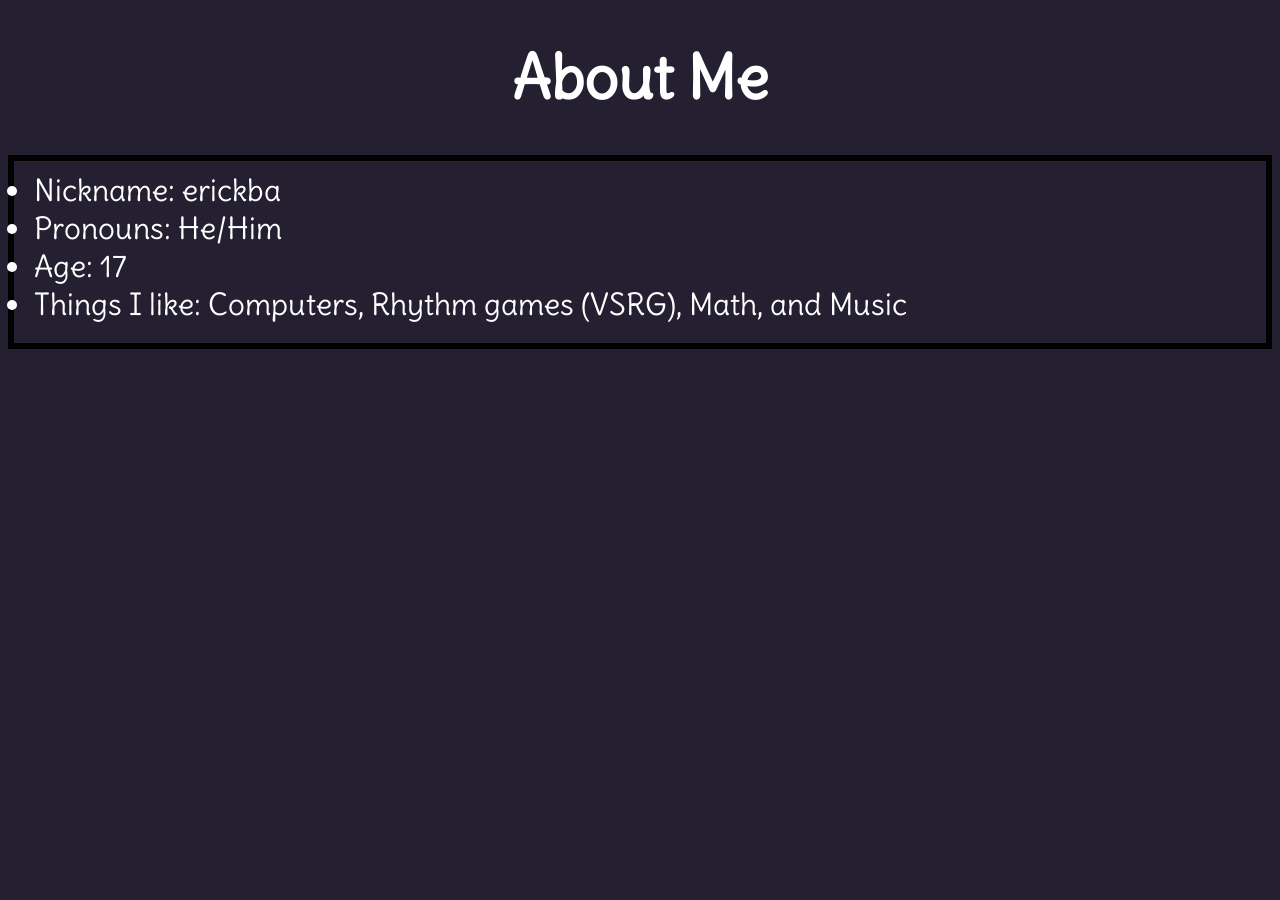
==== aboutme.html @ cea739c4 "Add about-me page, and upload a pfp to it" ====
<!doctype html>
<html lang="en-US">
  <head>

    <meta charset="utf-8" />
    <meta name="viewport" content="width=device-width" />

    <title>about me</title>

    <link href="styles/style.css" rel="stylesheet" />
    <link rel="preconnect" href="https://fonts.googleapis.com" />
    <link rel="preconnect" href="https://fonts.gstatic.com" crossorigin />
    <link
  href="https://fonts.googleapis.com/css2?family=Delius&display=swap" rel="stylesheet" />

    <body>
            <h1 class="abouttitle"> About Me </h1>

        <ul class="aboutme">
            <li>Nickname: erickba</li>
            <li>Pronouns: He/Him</li>
            <li>Age: 17</li>
            <li>Things I like: Computers, Rhythm games (VSRG), Math, and Music</li>
        </ul>

    </body>

  </head>
</html>
---- styles/style.css ----
html {
    font-size: 30px;
    font-family: "Delius", cursive;
    background-color: #241f31;
}

body {

}

.informacao {
    list-style-type: none;
    padding: 0px;
}

.Principal, .esquerda1, .direita1{
    display: inline-grid;
    grid-auto-columns: minmax(175px, auto);
}

/* Aboutme page */

ul.aboutme {
    padding: 10px 20px 20px 20px;
    border: 6px solid black;
    width: auto;
    color: white;
}

/* Principal Page */

h1.Title1 {
    font-size: 80px;
    text-align: center;
    color: white;
    text-shadow: 3px 3px 1px black;
}

h1.abouttitle {
    color: white;
    text-align: center;
}

p.Principal{
    text-align: center;
    font-size: 35px;
}

div.Principal {
    font-size: 25px;
    color: white;
    width: 75%;
    margin: 0 auto;
    padding: 10px 20px 20px 20px;
    border: 5px solid black;
    background-color: #3d3846;
    text-align: left;
}

a{
    color: pink;
}

ul.esquerda1 {
    font-size: 20px;
    line-height: 50px;
    color: pink;
    float: left;
    margin: 10px;
}

ul.direita1 {
    color: red;
    float: right;
    margin: 10px;
    font-size: 20px;
    line-height: 50px;
}

img.esqueleto {
    display: block;
    margin: -100px 1600px
}
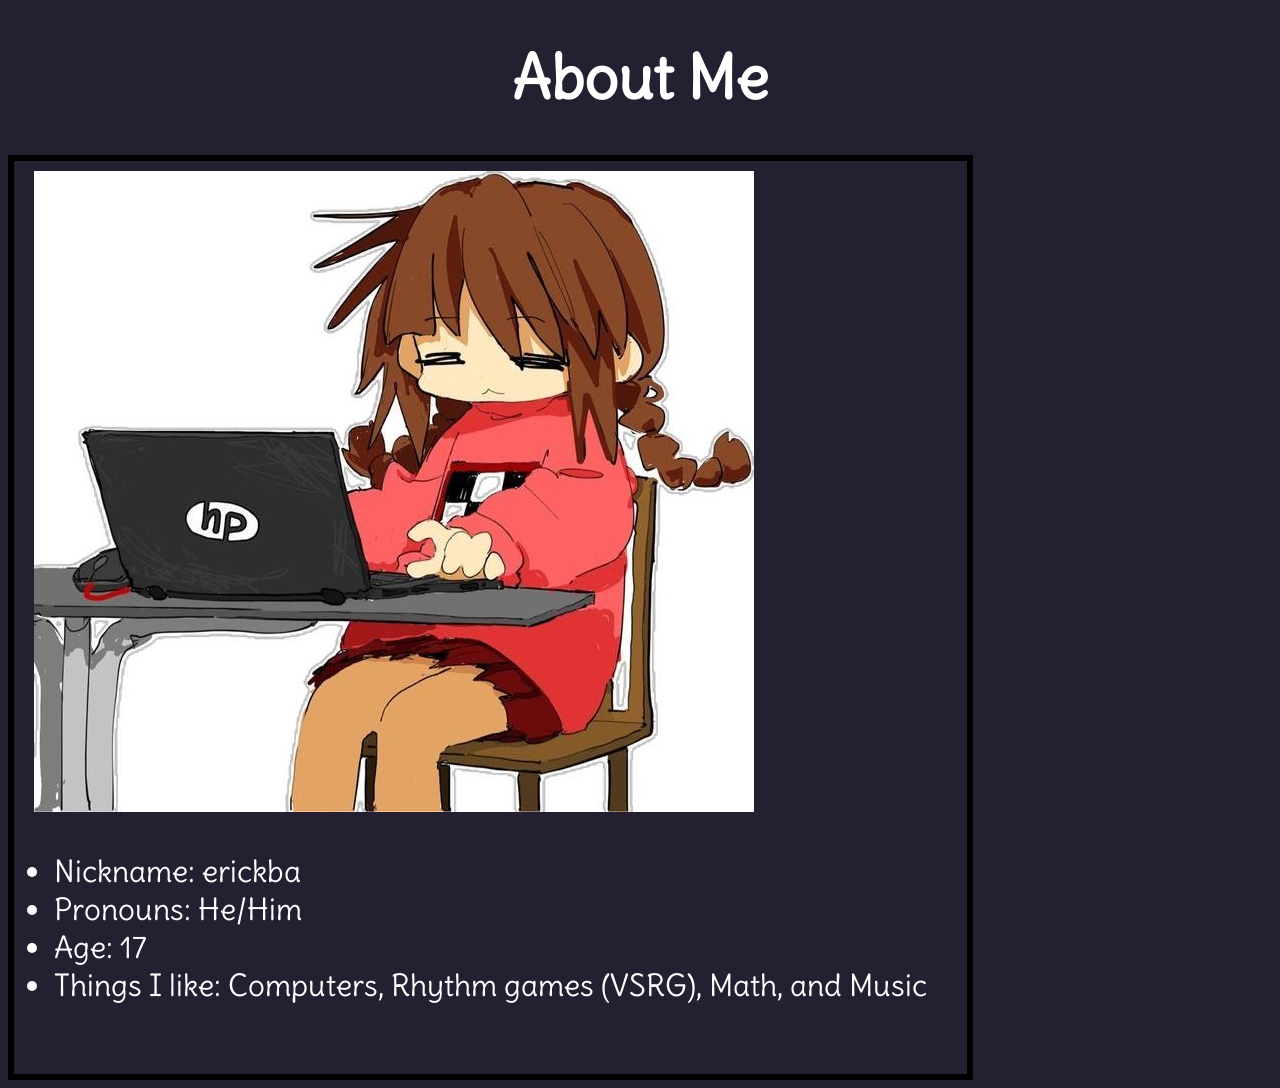
==== commit 5639cf71: "Minor changes to the aboutme page" ====
--- a/aboutme.html
+++ b/aboutme.html
@@ -16,12 +16,17 @@
     <body>
             <h1 class="abouttitle"> About Me </h1>
 
+        <div class="aboutme">
+            <img
+                alt="Madotsuki from uminiki pfp"
+                src="Images/pfp.jpg" />
         <ul class="aboutme">
             <li>Nickname: erickba</li>
             <li>Pronouns: He/Him</li>
             <li>Age: 17</li>
             <li>Things I like: Computers, Rhythm games (VSRG), Math, and Music</li>
         </ul>
+        </div>
 
     </body>
 
--- a/styles/style.css
+++ b/styles/style.css
@@ -21,6 +21,19 @@
 /* Aboutme page */
 
 ul.aboutme {
+    float: right;
+    padding: 10px 20px 20px 20px;
+    border: none;
+    width: auto;
+    color: white;
+}
+
+img.aboutme{
+    float: left;
+}
+
+.aboutme {
+    display: inline-grid;
     padding: 10px 20px 20px 20px;
     border: 6px solid black;
     width: auto;
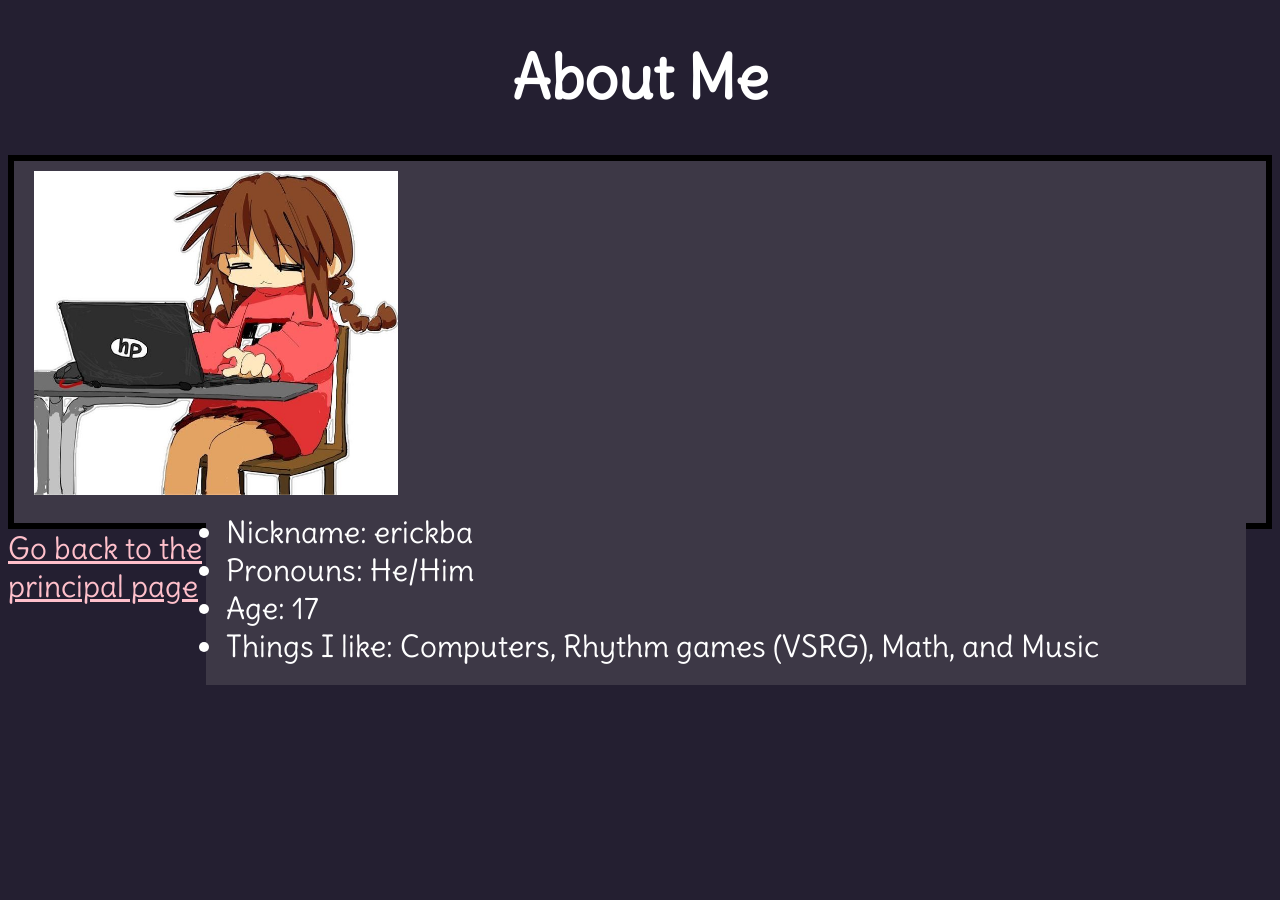
==== commit a5ba4873: "Some fixes to the about-me page" ====
--- a/aboutme.html
+++ b/aboutme.html
@@ -18,6 +18,7 @@
 
         <div class="aboutme">
             <img
+                class="madotsuki"
                 alt="Madotsuki from uminiki pfp"
                 src="Images/pfp.jpg" />
         <ul class="aboutme">
@@ -28,6 +29,8 @@
         </ul>
         </div>
 
+        <a href="index.html">Go back to the principal page</a>
+
     </body>
 
   </head>
--- a/styles/style.css
+++ b/styles/style.css
@@ -24,20 +24,33 @@
     float: right;
     padding: 10px 20px 20px 20px;
     border: none;
-    width: auto;
+    width: 1000px;
     color: white;
+    margin: 0px;
 }
 
 img.aboutme{
-    float: left;
+    float: inline-start;
+/*     display: inline-grid; */
 }
 
 .aboutme {
-    display: inline-grid;
+/*  display: inline-grid; */
     padding: 10px 20px 20px 20px;
     border: 6px solid black;
     width: auto;
     color: white;
+    background-color: #3d3846;
+}
+
+.madotsuki {
+    width:  720px;
+    height: 641px;
+}
+
+img.madotsuki {
+    width: 30%;
+    height: auto;
 }
 
 /* Principal Page */
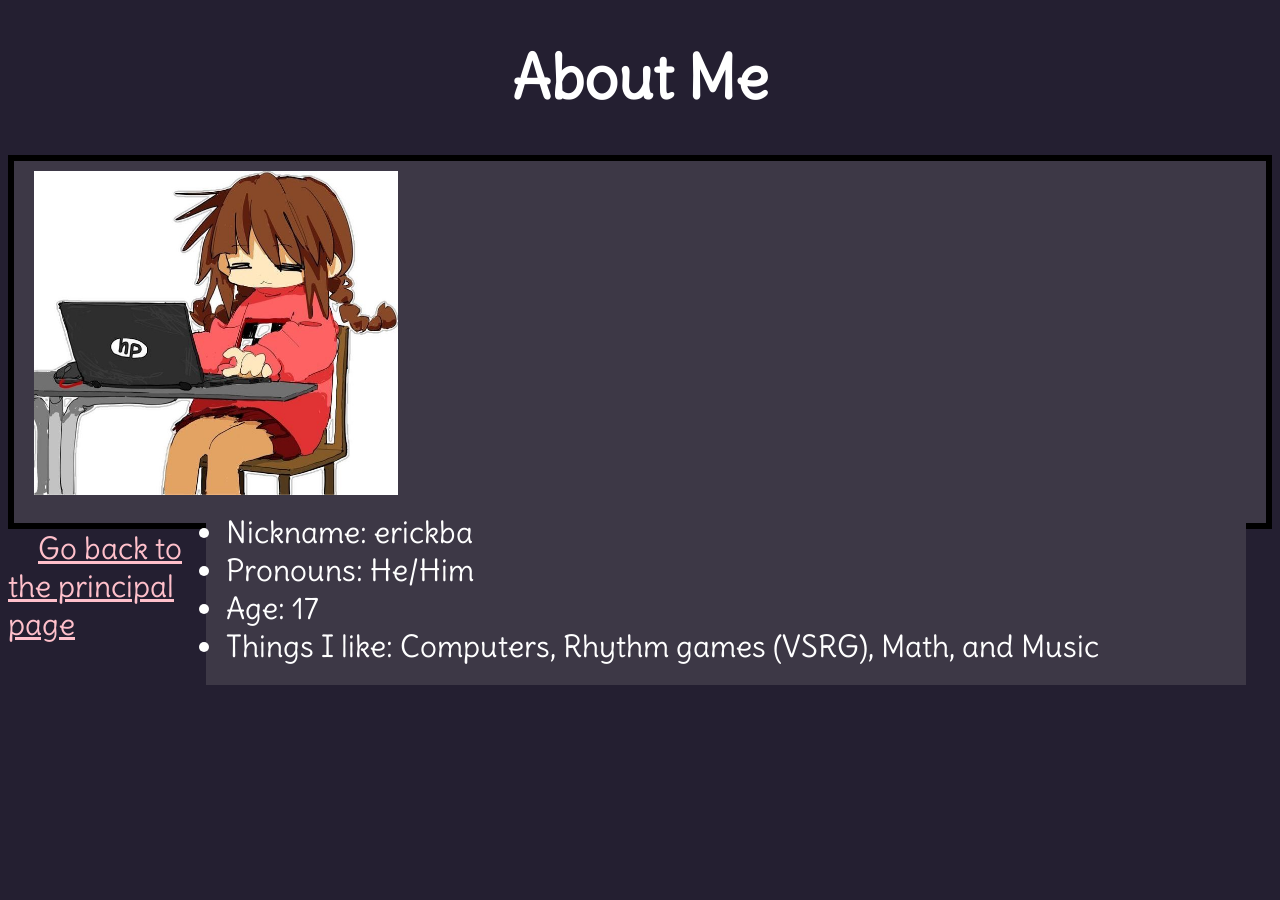
==== commit cb4ce1d4: "Major change: Use flexbox to align all the site" ====
--- a/aboutme.html
+++ b/aboutme.html
@@ -29,7 +29,7 @@
         </ul>
         </div>
 
-        <a href="index.html">Go back to the principal page</a>
+        <a href="index.html" id="goback1">Go back to the principal page</a>
 
     </body>
 
--- a/styles/style.css
+++ b/styles/style.css
@@ -13,12 +13,7 @@
     padding: 0px;
 }
 
-.Principal, .esquerda1, .direita1{
-    display: inline-grid;
-    grid-auto-columns: minmax(175px, auto);
-}
-
-/* Aboutme page */
+            /* Aboutme page */
 
 ul.aboutme {
     float: right;
@@ -31,11 +26,9 @@
 
 img.aboutme{
     float: inline-start;
-/*     display: inline-grid; */
 }
 
 .aboutme {
-/*  display: inline-grid; */
     padding: 10px 20px 20px 20px;
     border: 6px solid black;
     width: auto;
@@ -53,7 +46,11 @@
     height: auto;
 }
 
-/* Principal Page */
+#goback1 {
+    margin: 30px;
+}
+
+            /* Principal Page */
 
 h1.Title1 {
     font-size: 80px;
@@ -67,43 +64,57 @@
     text-align: center;
 }
 
-p.Principal{
-    text-align: center;
-    font-size: 35px;
+            /* Flexboxes to align */
+
+.box {
+    width: 100%;
+    display: flex;
+    row-gap: 10px;
+    column-gap: 2em;
+    border: 2px dotted rgb(96 139 168);
+    color: white;
 }
 
-div.Principal {
+.left1 {
+    flex-shrink: 1;
+    font-size: 20px;
+    line-height: 50px;
+    color: pink;
+    margin: 10px;
+}
+
+.second {
+    text-align: center;
+    flex-shrink: 2;
     font-size: 25px;
     color: white;
-    width: 75%;
-    margin: 0 auto;
     padding: 10px 20px 20px 20px;
     border: 5px solid black;
     background-color: #3d3846;
     text-align: left;
 }
 
-a{
-    color: pink;
-}
-
-ul.esquerda1 {
-    font-size: 20px;
-    line-height: 50px;
-    color: pink;
-    float: left;
-    margin: 10px;
-}
-
-ul.direita1 {
+.right1 {
+    text-align: right;
+    flex-shrink: 5;
     color: red;
-    float: right;
     margin: 10px;
     font-size: 20px;
     line-height: 50px;
 }
 
+p.second{
+    text-align: center;
+    font-size: 35px;
+    border: 0px;
+}
+
 img.esqueleto {
-    display: block;
     margin: -100px 1600px
 }
+
+
+
+a{
+    color: pink;
+}
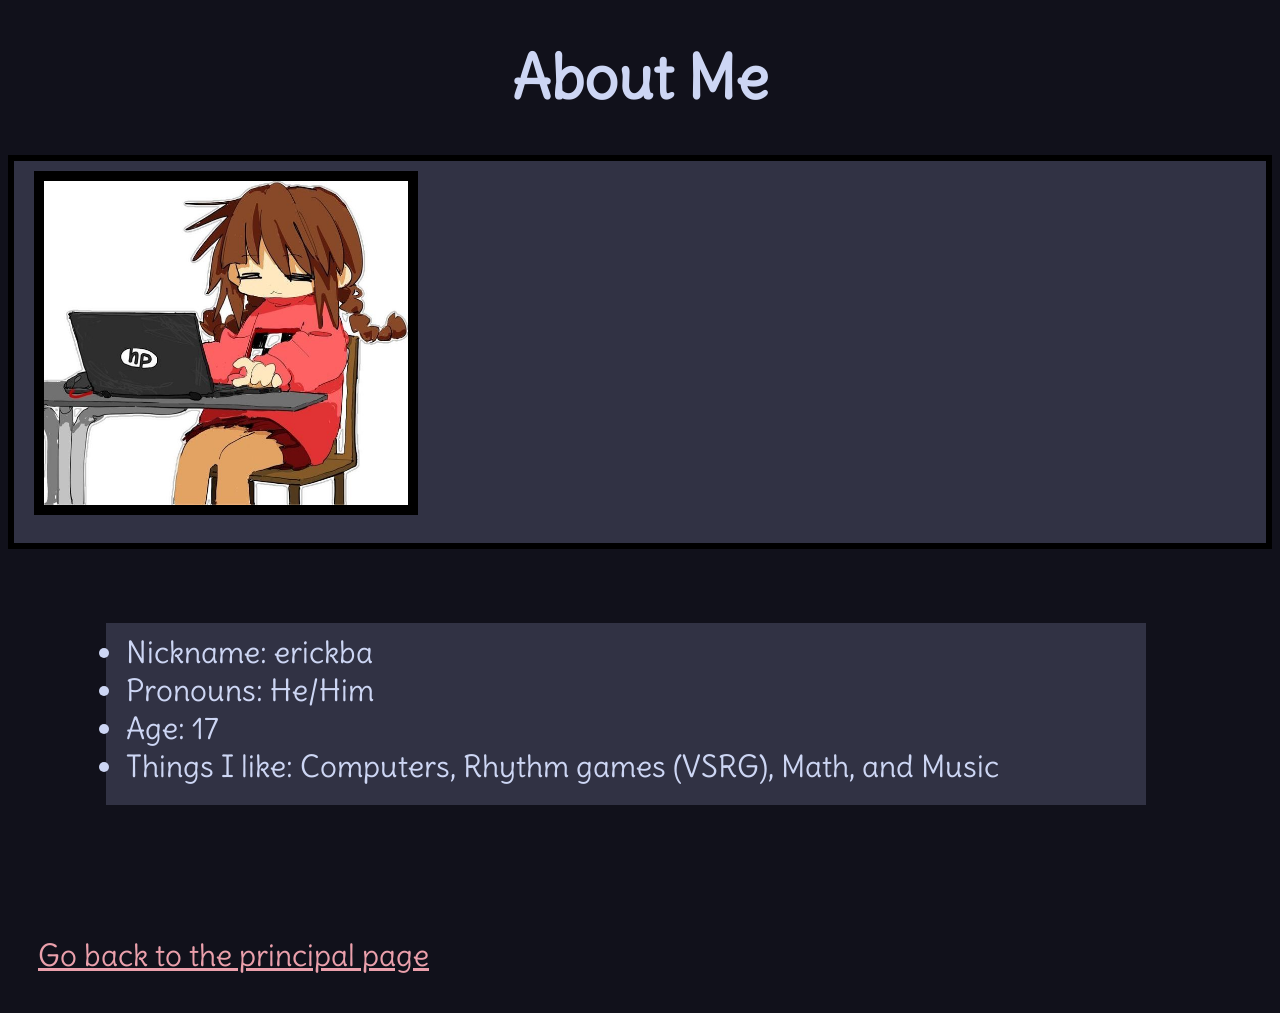
==== commit f9ab13aa: "Align the boxes and add an css.colors to use catpuccin pallete" ====
--- a/aboutme.html
+++ b/aboutme.html
@@ -8,6 +8,7 @@
     <title>about me</title>
 
     <link href="styles/style.css" rel="stylesheet" />
+    <link href="styles/colors.css" rel="stylesheet" />
     <link rel="preconnect" href="https://fonts.googleapis.com" />
     <link rel="preconnect" href="https://fonts.gstatic.com" crossorigin />
     <link
--- a/styles/style.css
+++ b/styles/style.css
@@ -1,7 +1,6 @@
 html {
     font-size: 30px;
     font-family: "Delius", cursive;
-    background-color: #241f31;
 }
 
 body {
@@ -20,8 +19,7 @@
     padding: 10px 20px 20px 20px;
     border: none;
     width: 1000px;
-    color: white;
-    margin: 0px;
+    margin: 100px;
 }
 
 img.aboutme{
@@ -32,21 +30,16 @@
     padding: 10px 20px 20px 20px;
     border: 6px solid black;
     width: auto;
-    color: white;
-    background-color: #3d3846;
-}
-
-.madotsuki {
-    width:  720px;
-    height: 641px;
 }
 
 img.madotsuki {
     width: 30%;
     height: auto;
+    border: 10px solid black;
 }
 
 #goback1 {
+    line-height: 100px;
     margin: 30px;
 }
 
@@ -55,12 +48,10 @@
 h1.Title1 {
     font-size: 80px;
     text-align: center;
-    color: white;
     text-shadow: 3px 3px 1px black;
 }
 
 h1.abouttitle {
-    color: white;
     text-align: center;
 }
 
@@ -71,34 +62,28 @@
     display: flex;
     row-gap: 10px;
     column-gap: 2em;
-    border: 2px dotted rgb(96 139 168);
-    color: white;
+    border: none;
 }
 
 .left1 {
-    flex-shrink: 1;
+    flex-basis: 14%;
     font-size: 20px;
-    line-height: 50px;
-    color: pink;
-    margin: 10px;
+    line-height: 20px;
+    margin: 0px;
 }
 
 .second {
     text-align: center;
-    flex-shrink: 2;
+    flex-basis: 1200px;
     font-size: 25px;
-    color: white;
     padding: 10px 20px 20px 20px;
     border: 5px solid black;
-    background-color: #3d3846;
     text-align: left;
 }
 
 .right1 {
-    text-align: right;
-    flex-shrink: 5;
-    color: red;
-    margin: 10px;
+    flex-basis: 14%;
+    margin: 0px;
     font-size: 20px;
     line-height: 50px;
 }
@@ -109,12 +94,17 @@
     border: 0px;
 }
 
+img.ImagePfp {
+    border: 8px solid black;
+    margin: 2%;
+    width: 60%;
+    height: auto;
+}
+
+#aboutme {
+    margin: 45px;
+}
+
 img.esqueleto {
     margin: -100px 1600px
 }
-
-
-
-a{
-    color: pink;
-}
--- a/styles/colors.css
+++ b/styles/colors.css
@@ -0,0 +1,23 @@
+html {
+    background-color: #11111b;
+}
+
+ul.aboutme, h1.Title1, .aboutme, h1.abouttitle, .box, .second {
+    color: #cdd6f4;
+}
+
+a{
+    color: #eba0ac;
+}
+
+.left1 {
+    color: pink;
+}
+
+.right1 {
+    color: red;
+}
+
+.second, .aboutme {
+    background-color: #313244;
+}
